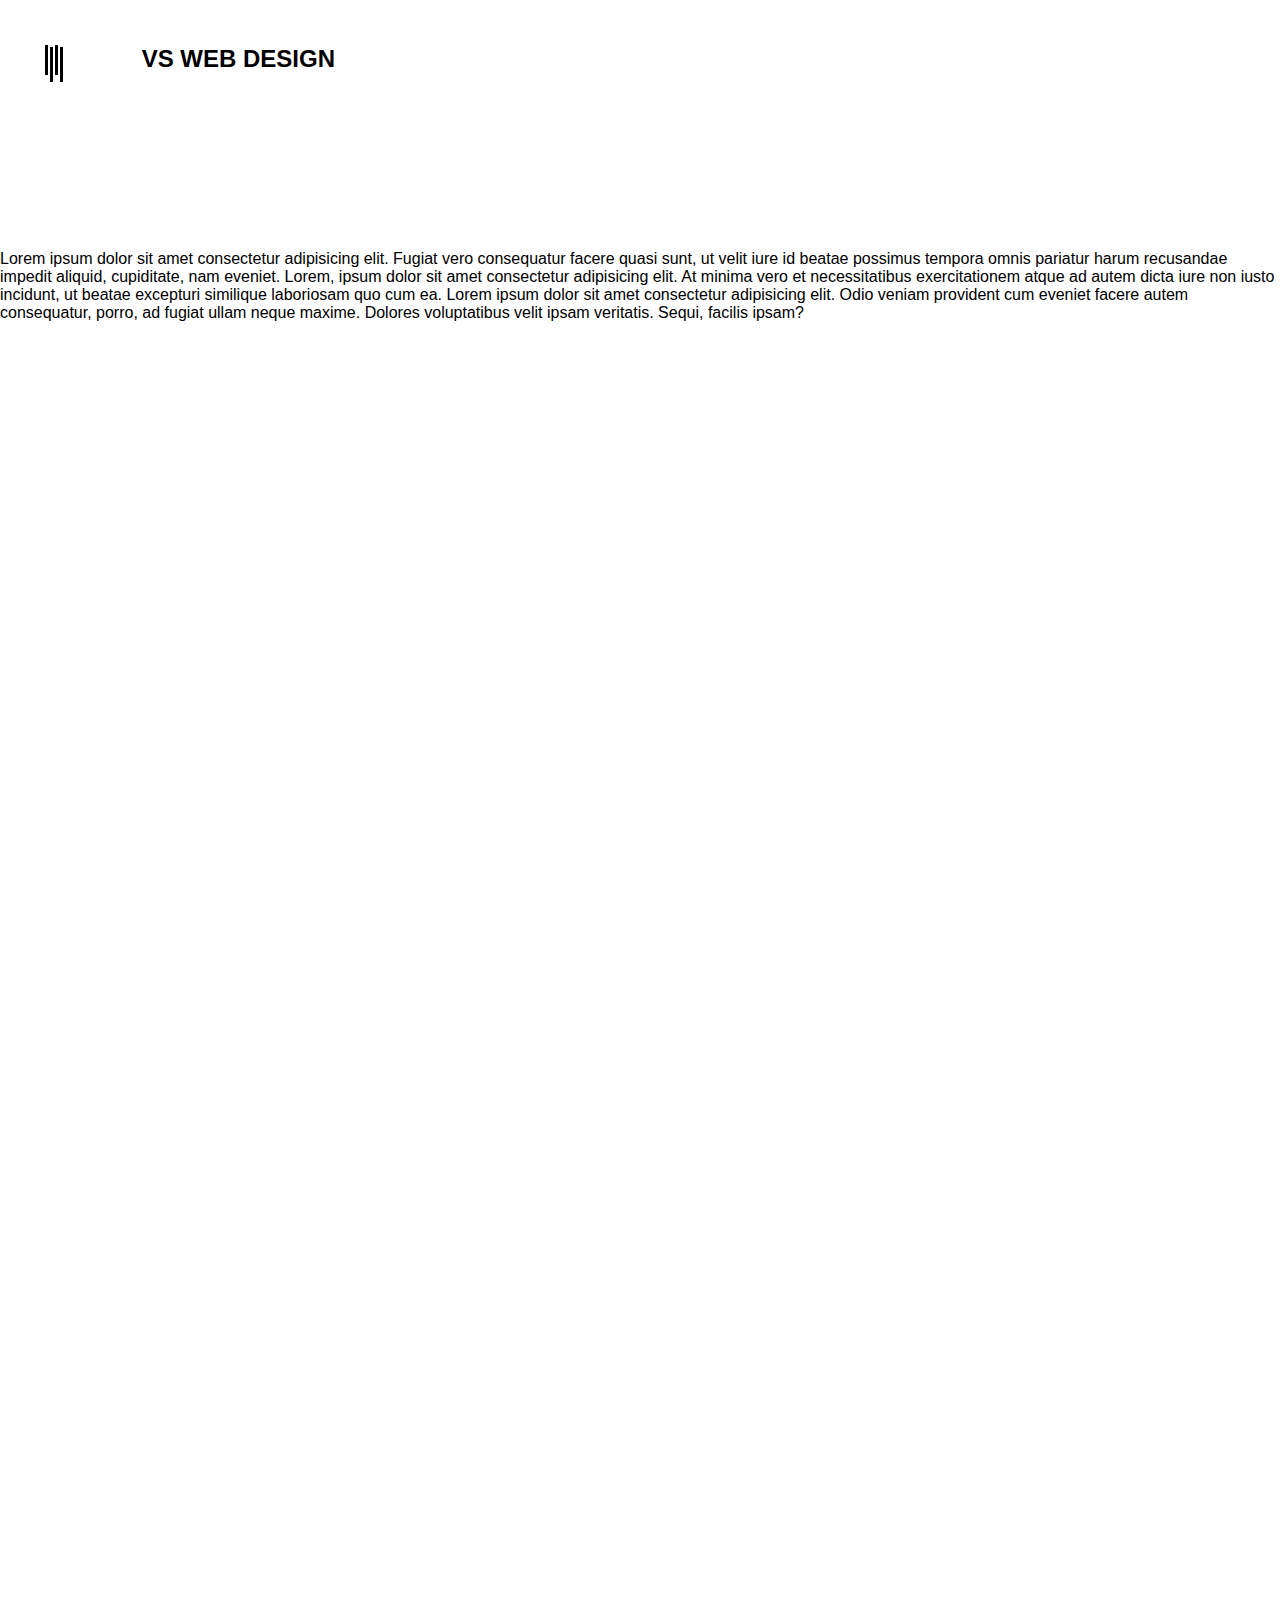
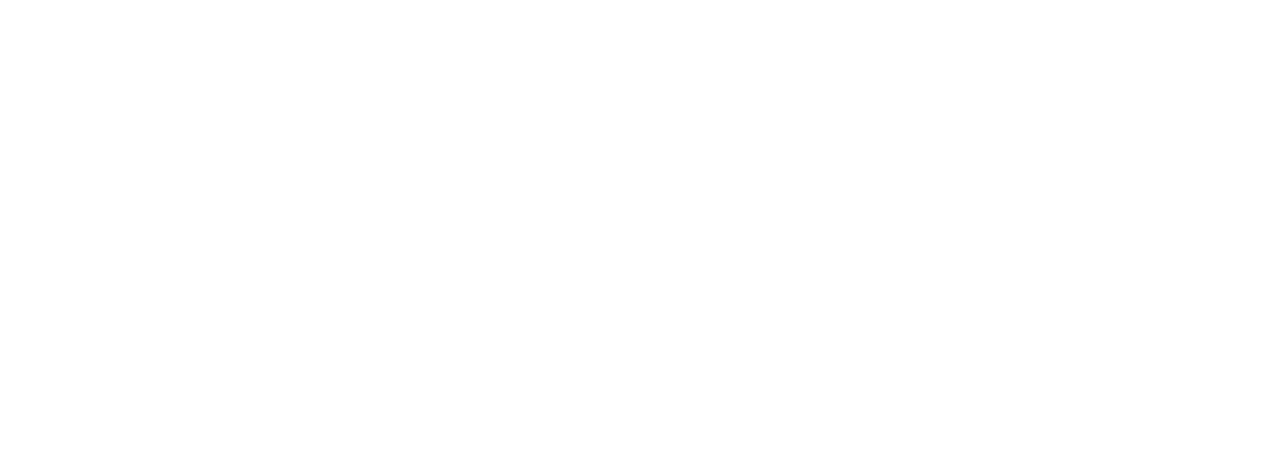
==== navbar.html @ b06c030a "Repo add navbar demo created" ====
<!DOCTYPE html>
<html lang="en">
<head>
    <meta charset="UTF-8">
    <meta http-equiv="X-UA-Compatible" content="IE=edge">
    <meta name="viewport" content="width=device-width, initial-scale=1.0">
    <title>Only css navbar</title>
    <link rel="stylesheet" href="./navbar.css">
</head>
<body>
   
 <nav class="top-nav">
      <div class="btn-logo-wrapper">
        <a href="javascript:;" title="" class="nav-btn">
            <span></span>
            <span></span>
            <span></span>
            <span></span>
        </a>
    
        <h2>VS WEB DESIGN</h2>
      </div>
   <div class="menu">
       <h1>LOGO</h1>
       <ul class="menu__list">
           <li class="menu__item">
               <a href="#" class="menu__link">Home</a>
           </li>
           <li class="menu__item">
               <a href="#" class="menu__link">About</a>
           </li>
           <li class="menu__item">
               <a href="#" class="menu__link">Blog</a>
           </li>
           <li class="menu__item">
               <a href="#" class="menu__link">Contact</a>
           </li>
       </ul>

       <ul class="social__icons">
           <li>
               <a href="#">Facebook</a>
           </li>
           <li>
            <a href="#">Facebook</a>
        </li>
        <li>
            <a href="#">Facebook</a>
        </li>
        <li>
            <a href="#">Facebook</a>
        </li>
       </ul>
   </div>
 </nav>
<section style="margin-top: 250px;">
    Lorem ipsum dolor sit amet consectetur adipisicing elit. Fugiat vero consequatur facere quasi sunt, ut velit iure id beatae possimus tempora omnis pariatur harum recusandae impedit aliquid, cupiditate, nam eveniet.
    Lorem, ipsum dolor sit amet consectetur adipisicing elit. At minima vero et necessitatibus exercitationem atque ad autem dicta iure non iusto incidunt, ut beatae excepturi similique laboriosam quo cum ea.
    Lorem ipsum dolor sit amet consectetur adipisicing elit. Odio veniam provident cum eveniet facere autem consequatur, porro, ad fugiat ullam neque maxime. Dolores voluptatibus velit ipsam veritatis. Sequi, facilis ipsam?

</section>

    <script src="navbar.js"></script>
</body>
</html>
---- navbar.css ----
*{
    margin: 0;
    padding: 0;
    box-sizing: border-box;
}

body{
    background-color: #fff;
    min-height: 200vh;
    font-family: 'Gill Sans', 'Gill Sans MT', Calibri, 'Trebuchet MS', sans-serif;
    
}

.btn-logo-wrapper {
    display: grid;
    grid-template-columns: 1fr 2fr;
    padding-top: 45px;
    padding-left: 45px;
}
.top-nav{
    position: fixed;
    top: 0;
    width: 100%;
    background-color: #ffff;
    display: flex;
    justify-content: start;
    padding-bottom: 60px;
}
.nav-btn{
    z-index: 2;
    display: flex;
    width: 20px;
    height: 20px;
}

.nav-btn span {
    width: 3px;
    background-color: black;
    display: flex;
    position: absolute;
    transition: .3s;
}

.nav-btn span:nth-child(1){
   margin-left: 5px;
   height: 35px;
   margin-top: 2px;
}
.nav-btn span:nth-child(2){
    height: 30px; 
}
.nav-btn span:nth-child(3){
    height: 35px; 
    height: 30px; 
    margin-left: 10px;
}
.nav-btn span:nth-child(4){
    height: 35px; 
    height: 35px; 
    margin-left: 15px;
    margin-top: 2px;
}

.nav-btn.is-active span {
    background-color: #fff;
}

.nav-btn.is-active span:nth-child(1){
    margin-top: 10px;
    margin-left: 10px;
   transform: rotate(-45deg);
   height: 25px;
 
} 

.nav-btn.is-active span:nth-child(2){
   margin-top: 10px;
   margin-left: 10px;
    transform: rotate(45deg);
    height: 25px;

   } 

   .nav-btn.is-active span:nth-child(3){
     display: none;
   } 
   
   .nav-btn.is-active span:nth-child(4){
        display: none;
      }

   .menu {
       background-color: #3d3d3d;
       display: flex;
       flex-direction: column;
       align-items: center;
       justify-content: center;
       position: fixed;
       top: 0;
       left: 0;
       right: 0;
       padding: 45px;
       z-index: 1;
       transition: 1s;
       /* opacity: 0;
       visibility: hidden; */
       margin-top: -750px;
   }


   .menu.is-active{
       /* opacity: 1;
       visibility: visible; */
       margin-top: 1px;
   }
   .menu__list {
     display: flex;
     list-style: none;
   }

   .menu__list li{
       margin-right: 30px;
   }

   .menu__link{
       position: relative;
       display: inline-flex;
       font-weight: bold;
       font-size: 32px;
       color: white;
       text-decoration: none;
       text-transform: uppercase;
   }

   .menu__link:after{
       content: '';
       position: absolute;
       bottom: -10px;
       left: 0;
       width: 0;
       height: 5px;
       display: inline-flex;
       background-color: blanchedalmond;
       transition: .3s;
   }

   .menu__link:hover:after {
       width: 100%;
   }

   /* NAV SOCIAL ICONS */
   .social__icons {
       display: flex;
       margin-top: 95px;
   }

   .social__icons > li {
       list-style: none;
   }

   .social__icons > li > a{
    padding-right: 45px;
    color: white;
}

   /* HERO SECTION */

   .hero__wrapper{
       margin-top: 55px;
   }
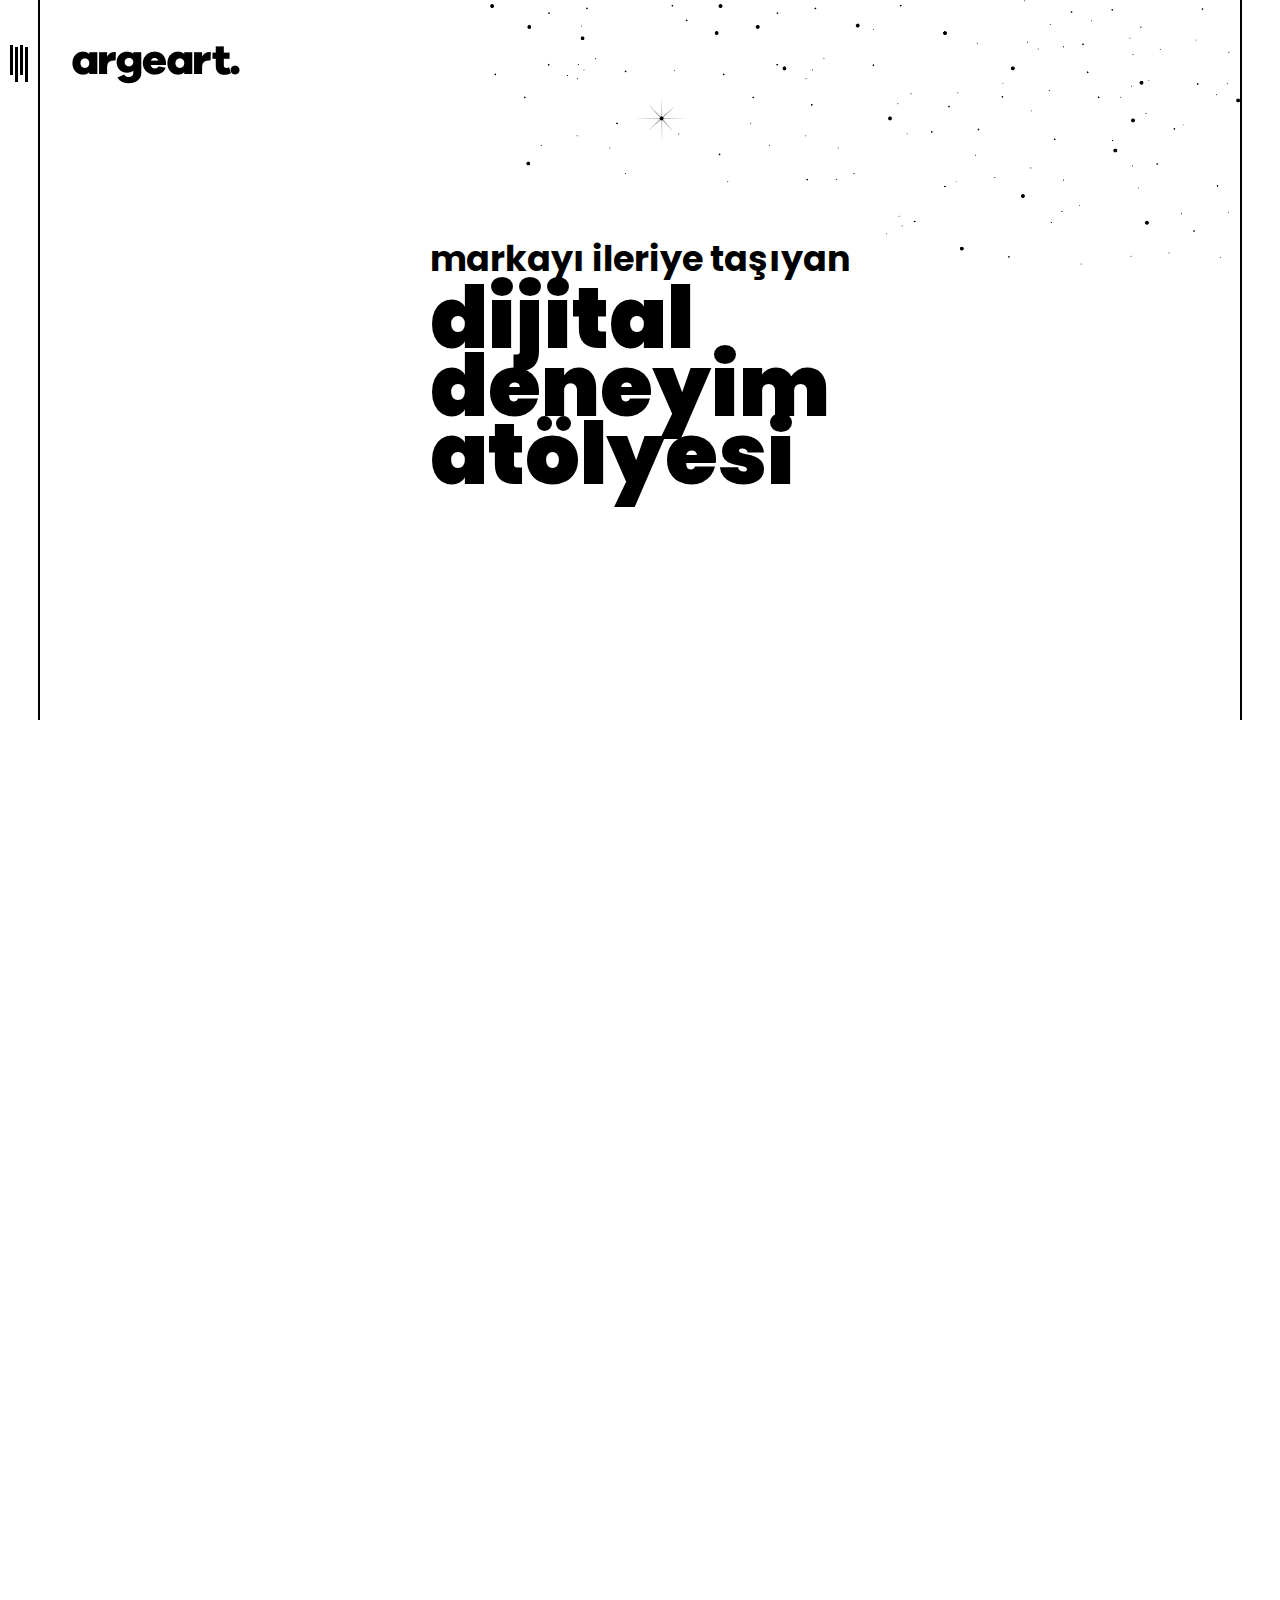
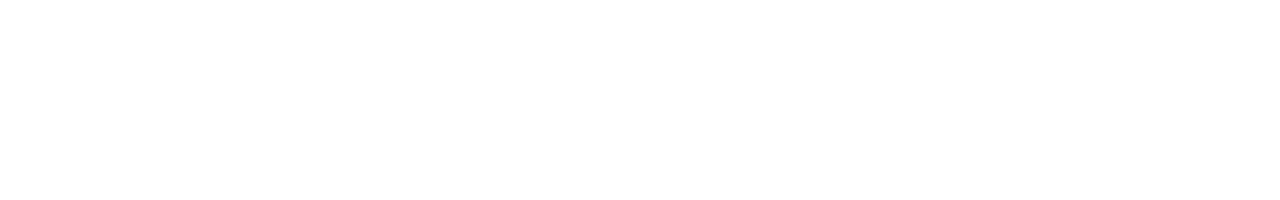
==== commit 2be68dc0: "working on hero" ====
--- a/navbar.html
+++ b/navbar.html
@@ -5,7 +5,10 @@
     <meta http-equiv="X-UA-Compatible" content="IE=edge">
     <meta name="viewport" content="width=device-width, initial-scale=1.0">
     <title>Only css navbar</title>
-    <link rel="stylesheet" href="./navbar.css">
+    <link rel="preconnect" href="https://fonts.googleapis.com">
+<link rel="preconnect" href="https://fonts.gstatic.com" crossorigin>
+<link href="https://fonts.googleapis.com/css2?family=Poppins:ital,wght@0,400;0,600;0,700;1,900&family=Urbanist:ital,wght@0,100;0,200;0,300;0,400;0,500;0,600;0,700;0,800;1,100;1,200;1,300;1,500;1,600;1,700;1,800&display=swap" rel="stylesheet">
+    <link rel="stylesheet" href="./styles/navbar.css">
 </head>
 <body>
    
@@ -18,10 +21,14 @@
             <span></span>
         </a>
     
-        <h2>VS WEB DESIGN</h2>
+        <a class="logo" href="/">
+            <img src="./images/logo.png" alt="">
+        </a>
       </div>
    <div class="menu">
-       <h1>LOGO</h1>
+       <a href="/">
+           <img src="./images/logo.png" alt="">
+       </a>
        <ul class="menu__list">
            <li class="menu__item">
                <a href="#" class="menu__link">Home</a>
@@ -52,14 +59,28 @@
         </li>
        </ul>
    </div>
- </nav>
-<section style="margin-top: 250px;">
-    Lorem ipsum dolor sit amet consectetur adipisicing elit. Fugiat vero consequatur facere quasi sunt, ut velit iure id beatae possimus tempora omnis pariatur harum recusandae impedit aliquid, cupiditate, nam eveniet.
-    Lorem, ipsum dolor sit amet consectetur adipisicing elit. At minima vero et necessitatibus exercitationem atque ad autem dicta iure non iusto incidunt, ut beatae excepturi similique laboriosam quo cum ea.
-    Lorem ipsum dolor sit amet consectetur adipisicing elit. Odio veniam provident cum eveniet facere autem consequatur, porro, ad fugiat ullam neque maxime. Dolores voluptatibus velit ipsam veritatis. Sequi, facilis ipsam?
+ </nav> 
+ <div class="hero__wrapper">
+    <!-- <img width="850px" class="hero__stars" src="./images/yildizlar-banner.png" alt=""> -->
+     <div class="hero__inner">
+        <div class="hero__title__wrapper">
+            <h2>markayı ileriye taşıyan</h2>
+            <h1 class="hero__main__title">
+                <span>
+                   dijital
+                </span>
+                <span>
+                   deneyim
+                </span>
+                <span>
+                   atölyesi
+                </span>
+            </h1>
+        </div>
+     </div>
+    
+ </div>
 
-</section>
-
-    <script src="navbar.js"></script>
+    <script src="./scripts/navbar.js"></script>
 </body>
 </html>--- a/styles/navbar.css
+++ b/styles/navbar.css
@@ -0,0 +1,214 @@
+*{
+    margin: 0;
+    padding: 0;
+    box-sizing: border-box;
+}
+
+body{
+    background-color: #fff;
+    min-height: 200vh;
+    font-family: 'Gill Sans', 'Gill Sans MT', Calibri, 'Trebuchet MS', sans-serif;
+}
+
+.btn-logo-wrapper {
+    display: flex;
+    padding-top: 45px;
+    padding-left: 45px;
+}
+.top-nav{
+    position: fixed;
+    top: 0;
+    width: 100%;
+    display: flex;
+    justify-content: start;
+    z-index: 0;
+    margin-left: -35px;
+}
+.logo{
+    margin-left: 25px;
+    margin-top: -8px;
+}
+.nav-btn{
+    z-index: 2;
+    display: flex;
+    width: 20px;
+    height: 20px;
+}
+
+.nav-btn span {
+    width: 3px;
+    background-color: black;
+    display: flex;
+    position: absolute;
+    transition: .3s;
+}
+
+.nav-btn span:nth-child(1){
+   margin-left: 5px;
+   height: 35px;
+   margin-top: 2px;
+}
+.nav-btn span:nth-child(2){
+    height: 30px; 
+}
+.nav-btn span:nth-child(3){
+    height: 35px; 
+    height: 30px; 
+    margin-left: 10px;
+}
+.nav-btn span:nth-child(4){
+    height: 35px; 
+    height: 35px; 
+    margin-left: 15px;
+    margin-top: 2px;
+}
+
+.nav-btn.is-active span {
+    /* background-color: #fff; */
+}
+
+.nav-btn.is-active span:nth-child(1){
+    margin-top: 10px;
+    margin-left: 10px;
+   transform: rotate(-45deg);
+   height: 25px;
+ 
+} 
+
+.nav-btn.is-active span:nth-child(2){
+   margin-top: 10px;
+   margin-left: 10px;
+    transform: rotate(45deg);
+    height: 25px;
+
+   } 
+
+   .nav-btn.is-active span:nth-child(3){
+     display: none;
+   } 
+   
+   .nav-btn.is-active span:nth-child(4){
+        display: none;
+      }
+
+   .menu {
+       background-color: white;
+       display: flex;
+       flex-direction: column;
+       align-items: center;
+       justify-content: center;
+       position: fixed;
+       top: 0;
+       left: 0;
+       right: 0;
+       padding: 45px;
+       z-index: 1;
+       transition: 1s;
+       /* opacity: 0;
+       visibility: hidden; */
+       margin-top: -750px;
+       position: absolute;
+   }
+
+
+   .menu.is-active{
+       /* opacity: 1;
+       visibility: visible; */
+       margin-top: 1px;
+   }
+   .menu__list {
+     display: flex;
+     list-style: none;
+   }
+
+   .menu__list li{
+       margin-right: 30px;
+   }
+
+   .menu__link{
+       position: relative;
+       display: inline-flex;
+       font-weight: bold;
+       font-size: 32px;
+       color: #171717;
+       text-decoration: none;
+       text-transform: uppercase;
+   }
+
+   .menu__link:after{
+       content: '';
+       position: absolute;
+       bottom: -10px;
+       left: 0;
+       width: 0;
+       height: 5px;
+       display: inline-flex;
+       background-color: blanchedalmond;
+       transition: .3s;
+   }
+
+   .menu__link:hover:after {
+       width: 100%;
+   }
+
+   /* NAV SOCIAL ICONS */
+   .social__icons {
+       display: flex;
+       margin-top: 95px;
+   }
+
+   .social__icons > li {
+       list-style: none;
+   }
+
+   .social__icons > li > a{
+    padding-right: 45px;
+    color: white;
+}
+
+   /* HERO SECTION */
+
+ .hero__wrapper {
+     width: 100%;
+ }
+ .hero__inner{
+     width: 94%;
+     height: 80vh;
+     border-left: 2px solid black;
+     border-right: 2px solid black;
+     margin: auto;
+     display: flex;
+     justify-content: center;
+     align-items: center;
+     background-image: url('/images/yildizlar-banner.png');
+     background-size: 750px;
+     background-repeat: no-repeat;
+     background-position:right top;
+ }
+
+ /* .hero__stars{
+     position: absolute;
+     top: 0;
+     right: 0;
+     z-index: auto;
+ } */
+
+ .hero__mountains{
+     position: absolute;
+     max-width: 94;
+     margin-top: auto;
+ }
+.hero__title__wrapper > h2 {
+    font-size: 35px;
+    font-family: 'Poppins', sans-serif;
+    
+}
+ .hero__main__title{
+     display: flex;
+     flex-direction: column;
+     font-size: 85px;
+     line-height: 0.8;
+     font-weight: 900;
+     font-family: 'Poppins', sans-serif;
+ }
+
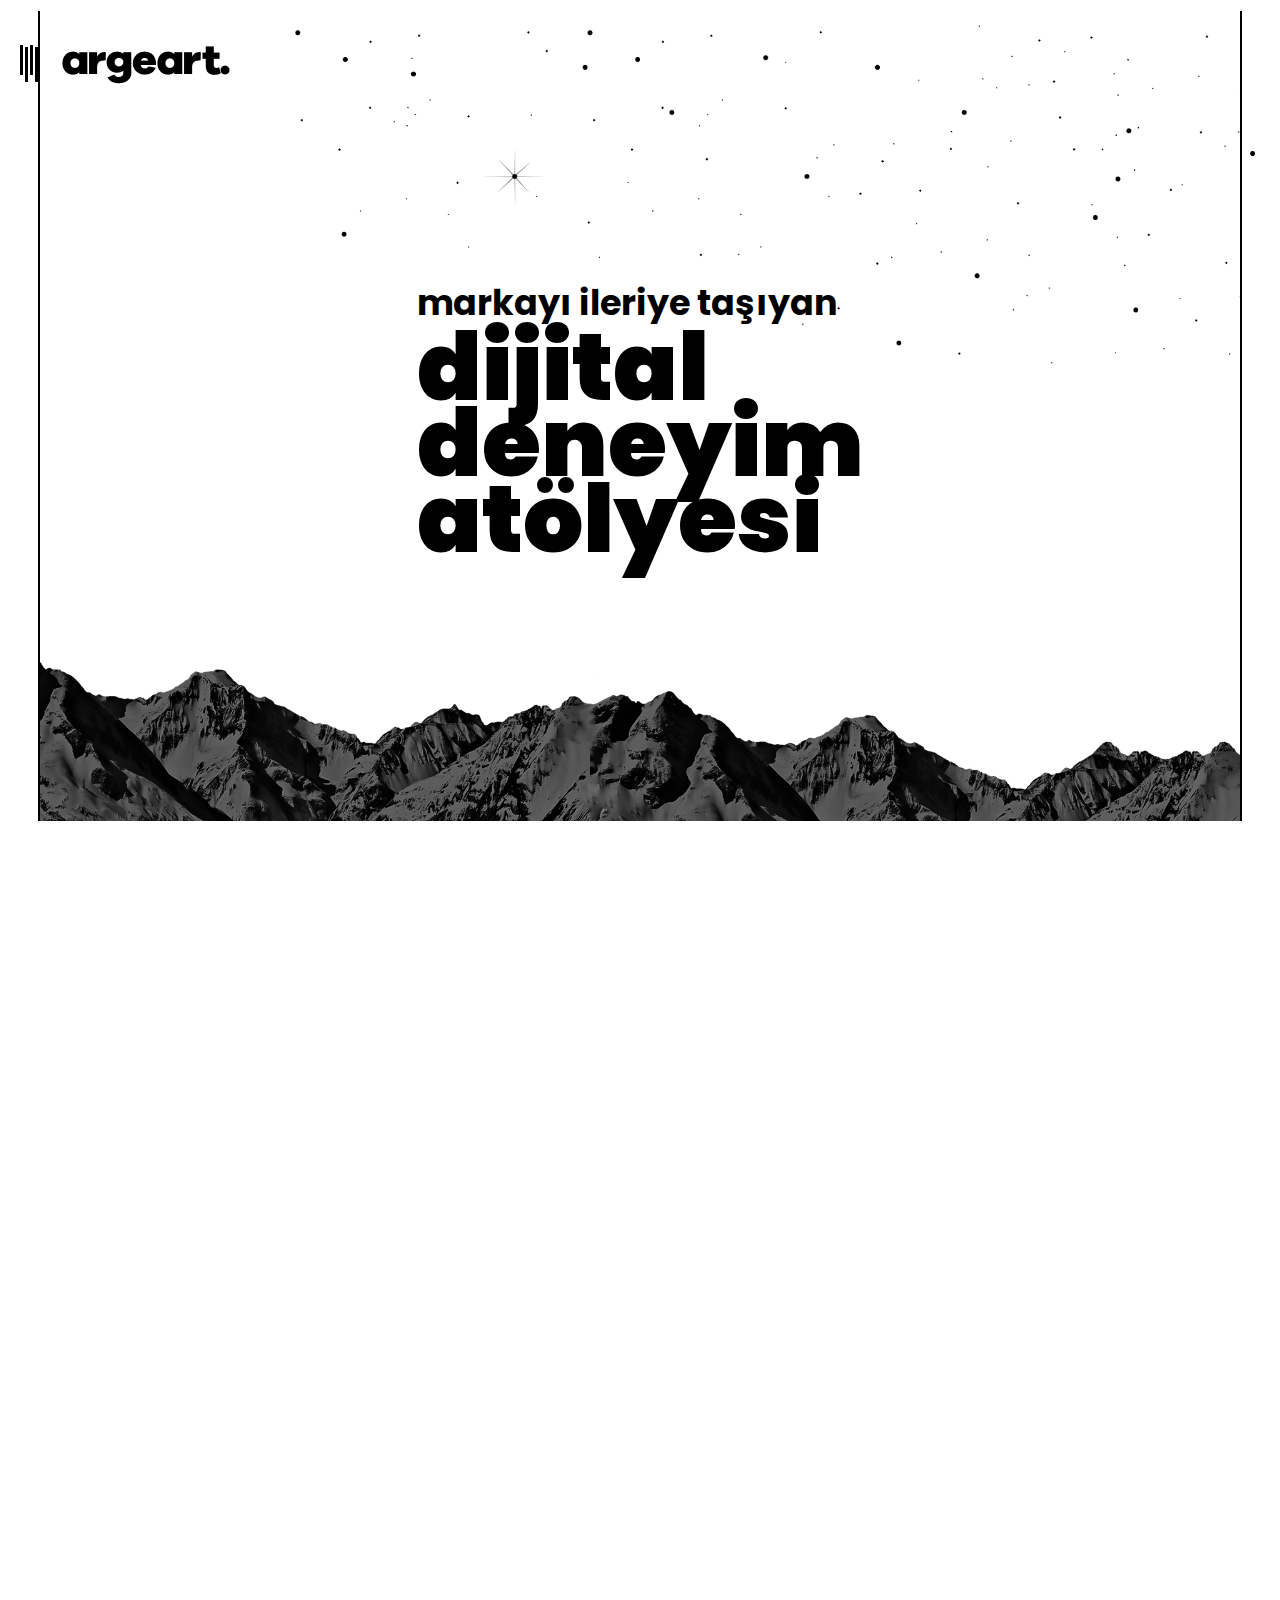
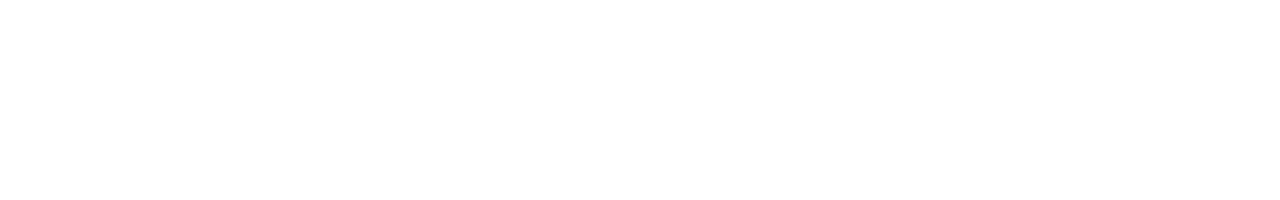
==== commit 78647fa9: "fixedddddddddddddddddd!" ====
--- a/navbar.html
+++ b/navbar.html
@@ -9,10 +9,11 @@
 <link rel="preconnect" href="https://fonts.gstatic.com" crossorigin>
 <link href="https://fonts.googleapis.com/css2?family=Poppins:ital,wght@0,400;0,600;0,700;1,900&family=Urbanist:ital,wght@0,100;0,200;0,300;0,400;0,500;0,600;0,700;0,800;1,100;1,200;1,300;1,500;1,600;1,700;1,800&display=swap" rel="stylesheet">
     <link rel="stylesheet" href="./styles/navbar.css">
+    <link href="https://cdn.jsdelivr.net/npm/bootstrap@5.0.2/dist/css/bootstrap.min.css" rel="stylesheet" integrity="sha384-EVSTQN3/azprG1Anm3QDgpJLIm9Nao0Yz1ztcQTwFspd3yD65VohhpuuCOmLASjC" crossorigin="anonymous">
+
 </head>
 <body>
    
- <nav class="top-nav">
       <div class="btn-logo-wrapper">
         <a href="javascript:;" title="" class="nav-btn">
             <span></span>
@@ -59,9 +60,8 @@
         </li>
        </ul>
    </div>
- </nav> 
+ 
  <div class="hero__wrapper">
-    <!-- <img width="850px" class="hero__stars" src="./images/yildizlar-banner.png" alt=""> -->
      <div class="hero__inner">
         <div class="hero__title__wrapper">
             <h2>markayı ileriye taşıyan</h2>
@@ -77,10 +77,14 @@
                 </span>
             </h1>
         </div>
+        <img width="75%" class="hero__stars" src="./images/yildizlar-banner.png" alt="">
+
      </div>
     
  </div>
-
+ <script src="https://cdn.jsdelivr.net/npm/@popperjs/core@2.9.2/dist/umd/popper.min.js" integrity="sha384-IQsoLXl5PILFhosVNubq5LC7Qb9DXgDA9i+tQ8Zj3iwWAwPtgFTxbJ8NT4GN1R8p" crossorigin="anonymous"></script>
+ <script src="https://cdn.jsdelivr.net/npm/bootstrap@5.0.2/dist/js/bootstrap.min.js" integrity="sha384-cVKIPhGWiC2Al4u+LWgxfKTRIcfu0JTxR+EQDz/bgldoEyl4H0zUF0QKbrJ0EcQF" crossorigin="anonymous"></script>
+ 
     <script src="./scripts/navbar.js"></script>
 </body>
 </html>--- a/styles/navbar.css
+++ b/styles/navbar.css
@@ -13,10 +13,10 @@
 .btn-logo-wrapper {
     display: flex;
     padding-top: 45px;
-    padding-left: 45px;
+    padding-left: 20px;
+
 }
 .top-nav{
-    position: fixed;
     top: 0;
     width: 100%;
     display: flex;
@@ -29,10 +29,11 @@
     margin-top: -8px;
 }
 .nav-btn{
-    z-index: 2;
+    z-index: 44;
     display: flex;
     width: 20px;
     height: 20px;
+    position: fixed;
 }
 
 .nav-btn span {
@@ -107,7 +108,7 @@
        /* opacity: 0;
        visibility: hidden; */
        margin-top: -750px;
-       position: absolute;
+       
    }
 
 
@@ -138,12 +139,12 @@
    .menu__link:after{
        content: '';
        position: absolute;
-       bottom: -10px;
+       bottom: 0px;
        left: 0;
        width: 0;
        height: 5px;
        display: inline-flex;
-       background-color: blanchedalmond;
+       background-color: #171717;
        transition: .3s;
    }
 
@@ -151,6 +152,9 @@
        width: 100%;
    }
 
+   .menu__link:hover {
+    color: black
+}
    /* NAV SOCIAL ICONS */
    .social__icons {
        display: flex;
@@ -170,28 +174,31 @@
 
  .hero__wrapper {
      width: 100%;
+     z-index: 999999;
  }
  .hero__inner{
      width: 94%;
-     height: 80vh;
+     height: 90vh;
      border-left: 2px solid black;
      border-right: 2px solid black;
      margin: auto;
+     margin-top: -90px;
      display: flex;
      justify-content: center;
      align-items: center;
-     background-image: url('/images/yildizlar-banner.png');
-     background-size: 750px;
-     background-repeat: no-repeat;
-     background-position:right top;
- }
-
- /* .hero__stars{
+    background-image: url("../images/mountain.png");
+    background-position: center bottom;
+    background-repeat: no-repeat;
+    background-size: contain
+   
+ }
+
+ .hero__stars{
+    top: 25px;
+     right: 25px;
      position: absolute;
-     top: 0;
-     right: 0;
-     z-index: auto;
- } */
+ }
+
 
  .hero__mountains{
      position: absolute;
@@ -201,14 +208,14 @@
 .hero__title__wrapper > h2 {
     font-size: 35px;
     font-family: 'Poppins', sans-serif;
+    font-weight: 700;
     
 }
  .hero__main__title{
      display: flex;
      flex-direction: column;
-     font-size: 85px;
+     font-size: 95px;
      line-height: 0.8;
      font-weight: 900;
      font-family: 'Poppins', sans-serif;
  }
-
